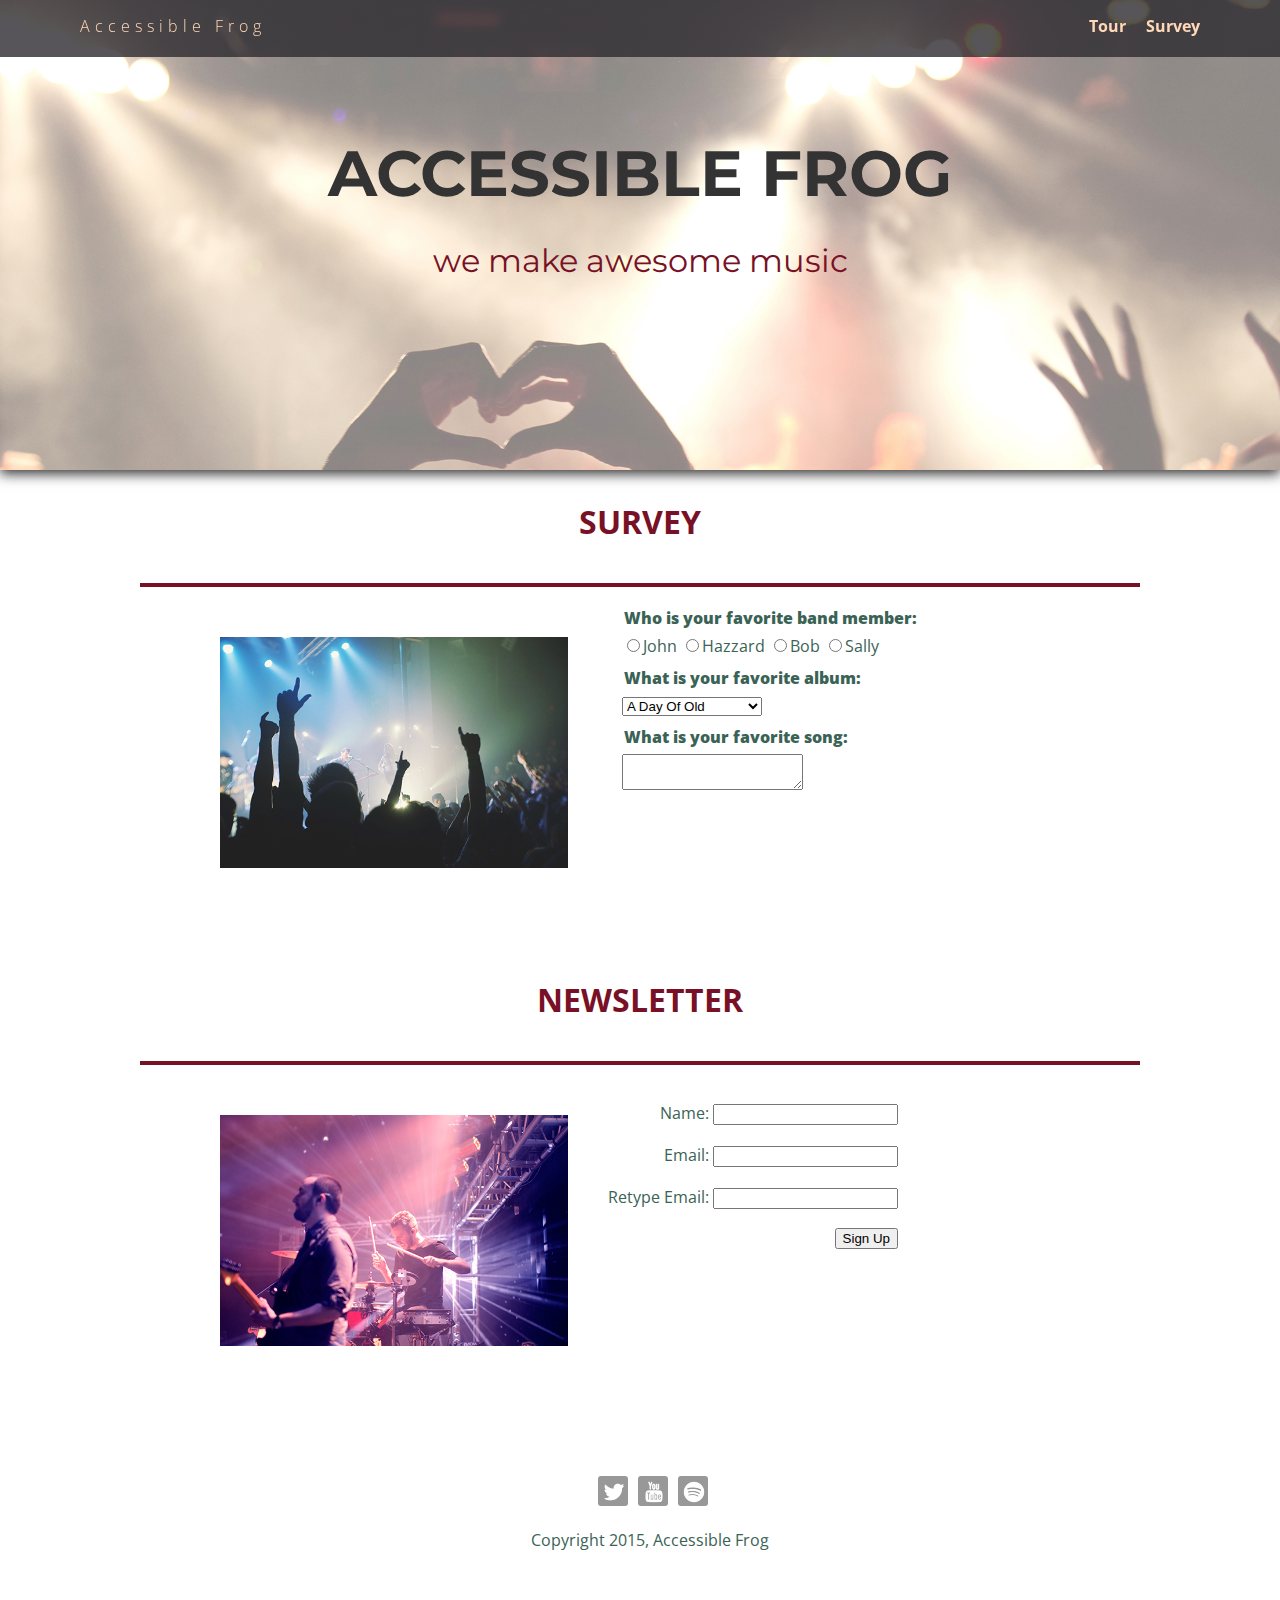
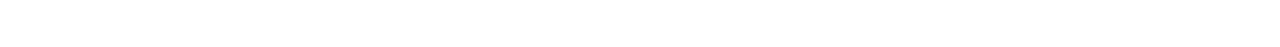
==== survey.html @ 7dbf2b38 "styled focus states" ====
<!doctype html>
<html lang="en">
  <head>
	<meta charset="utf-8">
	<link href="css/styles.css" rel="stylesheet" type="text/css" />
	<link href="css/survey.css" rel="stylesheet" type="text/css" />
	<meta name="viewport" content="width=device-width, initial-scale=1, maximum-scale=1, user-scalable=0"/>
	<link href='https://fonts.googleapis.com/css?family=Open+Sans:400,300,600' rel='stylesheet' type='text/css'>
	<link href="https://fonts.googleapis.com/css?family=Montserrat" rel="stylesheet">

	<title>Accessible Frog</title>
  </head>

  <body>
	<div class="main-nav">
	  <ul class="nav">
		<li class="name"><a href="index.html">Accessible Frog</a></li>
		<li><a href="tour.html">Tour</a></li>
		<li><a href="#">Survey</a></li>
	  </ul>
	</div>

	<header>
		<h1 class="band-name">Accessible Frog</h1>
		<p class="slogan">we make awesome music</p>
	</header>

	<main>
	  <h1>Survey</h1>
	  <div class="card">
		<div class="flex">
		  <img class="photo" src= "img/concert01.jpg" alt="crowd at a concert">
		  <div class="container">
			<form class="survey">
			<fieldset class="favorite-member">
				<legend>Who is your favorite band member:</legend>
					<input type="radio" id="john" name="res" value="John"><label for="john">John</label>
					<input type="radio" id="hazzard" name="res" value="Hazzard"><label for="hazzard">Hazzard</label>
				<input type="radio" id="bob" name="res" value="Bob"><label for="bob">Bob</label>
					<input type="radio" id="sally" name="res" value="Sally"><label for="sally">Sally</label>
			</fieldset>
			<fieldset class="favorite-album">
				<legend><label for="favorite-album">What is your favorite album:</label></legend>
				  <select id="favorite-album" name="select">
					<option value="1">A Day Of Old</option>
					<option value="2">Diamond Fireworks</option>
					<option value="3">Enjoy Your Desire</option><option value="4">Finding My Shadow</option>
					<option value="5">Heroic Forever</option>
					<option value="6">Midnight Fires</option>
					<option value="7">Music Of My Life</option>
					<option value="8">Party For An Angel</option>
					<option value="9">Song For Yesterday</option>
					<option value="10">Street Of The Rider</option>
					<option value="11">This Is For You</option>
				  </select>
			</fieldset>

			<fieldset class="favorite-song">
				<legend><label for="favorite-song">What is your favorite song:</label></legend>
				<textarea id="favorite-song"></textarea>
			</fieldset>
			</form>
		  </div>
		</div>
	  </div>
	  <h1>Newsletter</h1>
		<div class="card">
			<div class="flex">
				  <img class="photo" src= "img/the_band.jpg" alt="photo of the drummer">
			<div class="container">
				<form class="newsletter">
					<p><label for="user-name">Name: </label><input type="text" id="user-name" name="textfield"></p>
					<p><label for="email">Email: </label><input type ="email" id="email" name="textfield"></p>
					<p><label for="retype-email">Retype Email: </label><input type ="email" id="retype-email" name="textfield"></p>
					<button type="submit" name="submit" value="sign-up">Sign Up</button>
				</form>
			</div>
		</div>
	  </div>
	</main>

	<footer>
	  <ul>
		<li><a href="#" class="social twitter"><img src= "img/twitter-32.png" alt="twitter icon"></a></li>
		<li><a href="#" class="social youtube"><img src= "img/youtube-32.png" alt="youtube icon"></a></li>
		<li><a href="#" class="social spotify"><img src= "img/spotify-32.png" alt="spotify icon"></a></li>
	  </ul>
	  <p class="copyright">Copyright 2015, Accessible Frog</p>
	</footer>
  </body>
</html>
---- css/styles.css ----
/* Global Layout Set-up */
* {
  box-sizing: border-box;
}

*:focus {
	outline: none;
}

body {
  margin: 0;
  padding: 0;
  text-align: center;
  font-family: 'Open Sans', sans-serif;
  color: #3A6355;
  background: #ffffff;
}

/* Link Styles */

a {
	text-decoration: none;
	color: #ffd8b7;
}

a:hover {
  color: #ffffff;
}

a:focus {

}

/* ----- Section Styles ----- */

h1 {
  font-size: 2em;
  text-transform: uppercase;
  color: #781125;
  margin-top: 10px;
}

/* Navigation Menu */

.main-nav {
  width: 100%;
  background: rgba(45, 43, 48, 0.8);
  min-height: 30px;
  padding: 10px;
  position: fixed;
  text-align: center;
}

.nav {
  display: flex;
  justify-content: space-around;
  font-weight: 700;
  list-style-type: none;
  margin: 0 auto;
  padding: 0;
}

.nav .name {
  display: block;
  margin-right: auto;
  color: white;
  letter-spacing: 5px;
}

.nav li {
  padding: 5px 10px 10px 10px;
}

.nav a {
  transition: all .5s;
}

.nav a:hover {
  color: white
}

.nav a:focus {
	color: white;
	border: 2px solid navy;
}

/* Header */

header {
	font-family: 'Montserrat', sans-serif;
	text-align: center;
	background: url('../img/concert02_no_text.jpg') no-repeat top center ;
	background-size: cover;
	overflow: hidden;
	padding-top: 60px;
	height: 350px;
	box-shadow: 0 4px 12px  #333333;
}

h1.band-name {
	color: #333333;
	text-transform: uppercase;
	font-size: 4em;
	margin-top: 74px;
}

.slogan {
	color: #781125;
	font-size: 2em;
	font-weight:400;
	margin-top: -14px;
}


.tag {
  color: black;
  padding: 10px;
  letter-spacing: 5px;
}

.name{
  font-weight: 300;
}

header .name{
  font-size: 3em;
}

.tagline {
  font-weight: 600;
  padding: 20px;
  text-transform: uppercase;
  color: #781125
}

.card {
  margin: 30px;
  padding: 20px 40px 40px;
  text-align: left;
  border-top: 4px solid #781125;
  clear: both;
}
/* REMOVED HOVER COLOR CHANGE SINCE IT'S VISUALLY CONFUSING
.card:hover {
  border-color: #96731A;
}
*/

.photo {
  display: block;
  width: 200px;
  height: 0%;
  margin: 0 auto;
}

.information {
  width: 100%;
  text-align: center;
}

/* ----- Footer Styles ----- */

footer {
  width: 100%;
  min-height: 30px;
  padding: 20px 0 40px 20px;
}

footer .copyright {
  top: -8px;
  font-size: .75em;
}

footer ul {
  list-style-type: none;
  margin: 0;
  padding: 0;
}

footer ul li {
  display: inline-block;
}

a.social {
	display: inline-block;
	margin-left: 5px;
	width: 30px;
	height: 30px;
	background-size: 30px 30px;
	opacity: .4;
	transition: all .5s;
	background: black;
	border-radius: 3px;
}

a.twitter {
  background-image: url(../img/twitter-32.png);
}

a.youtube {
  background-image: url(../img/youtube-32.png);
}

a.spotify {
  background-image: url(../img/spotify-32.png);
}

a.social:hover,
a.social:focus {
	opacity: 1;
	transform: scale(1.1);
}
.clearfix {
  clear: both;
}

/* Styles for larger screens */
@media screen and (min-width: 840px) {

  .flex {
	display: -ms-flexbox;      /* TWEENER - IE 10 */
	display: flex;
	max-width: 1200px;
	-ms-flex-pack: distribute;
  }

  header {
	min-height: 470px;
  }

  .nav {
	max-width: 1200px;
	padding: 0 30px;
  }


  main {
	padding-top: 20px;
  }

  main p {
	line-height: 1.6em;
  }

  .card{
	margin: 40px auto;
	padding: 20px 40px 40px;
	width: 80%;
	max-width: 1000px;
  }

  .photo{
	width: 30%;
	margin: 20px 30px;
  }

  .information{
	text-align: left;
  }

  footer {
	font-size: 1.3em;
	max-width: 1200px;
	margin: 40px auto;
  }
}
---- css/survey.css ----
/* Survey page styles */

.photo {
  width: 60%;
  padding: 10px;
}

form {
  margin: 0 auto;
  text-align: left;
  display: inline-block;
}

legend {
	font-weight: 800;
}

fieldset {
	border: 0;
}

input:focus,
select:focus,
textarea:focus,
button:focus {
	outline: 2px solid navy;
}

.container {
  text-align: center;
}

.newsletter {
  text-align: right;

}

/* Styles for larger screens */
@media screen and (min-width: 840px) {
  .photo{
	width: 40%;
  }
}
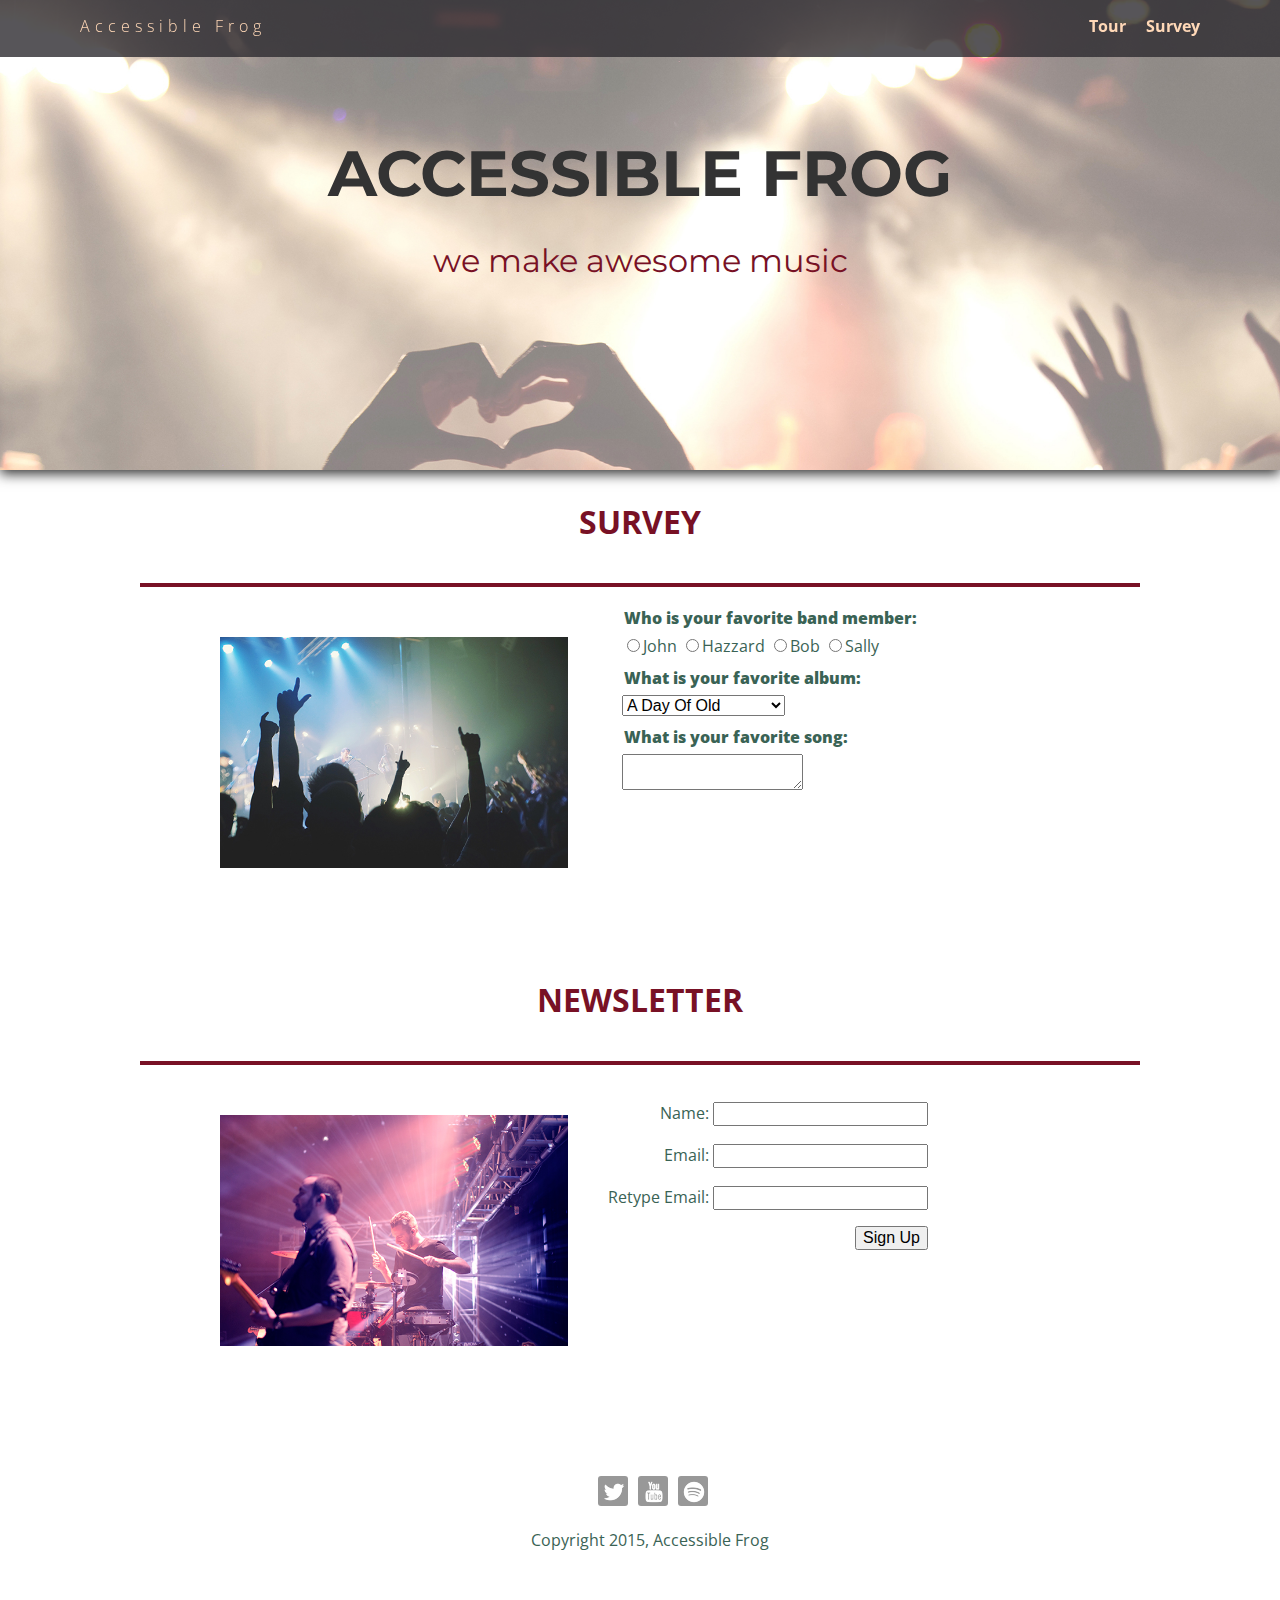
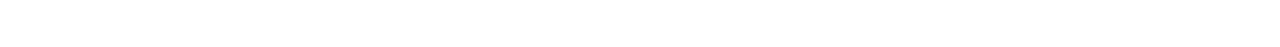
==== commit eaa66b5a: "added aria roles" ====
--- a/survey.html
+++ b/survey.html
@@ -12,15 +12,15 @@
   </head>
 
   <body>
-	<div class="main-nav">
+	<nav class="main-nav">
 	  <ul class="nav">
 		<li class="name"><a href="index.html">Accessible Frog</a></li>
 		<li><a href="tour.html">Tour</a></li>
 		<li><a href="#">Survey</a></li>
 	  </ul>
-	</div>
+	</nav>
 
-	<header>
+	<header role="banner">
 		<h1 class="band-name">Accessible Frog</h1>
 		<p class="slogan">we make awesome music</p>
 	</header>
--- a/css/styles.css
+++ b/css/styles.css
@@ -1,6 +1,7 @@
 /* Global Layout Set-up */
 * {
-  box-sizing: border-box;
+	box-sizing: border-box;
+	font-size: 1em;
 }
 
 *:focus {
@@ -8,8 +9,8 @@
 }
 
 body {
-  margin: 0;
-  padding: 0;
+	margin: 0;
+	padding: 0;
   text-align: center;
   font-family: 'Open Sans', sans-serif;
   color: #3A6355;
@@ -110,7 +111,6 @@
 	font-weight:400;
 	margin-top: -14px;
 }
-
 
 .tag {
   color: black;
@@ -254,7 +254,7 @@
 	margin: 20px 30px;
   }
 
-  .information{
+  .information {
 	text-align: left;
   }
 
--- a/css/survey.css
+++ b/css/survey.css
@@ -26,6 +26,12 @@
 	outline: 2px solid navy;
 }
 
+button {
+/*	width: 80px;*/
+	min-height: 24px;
+	font-size: 1em;
+}
+
 .container {
   text-align: center;
 }
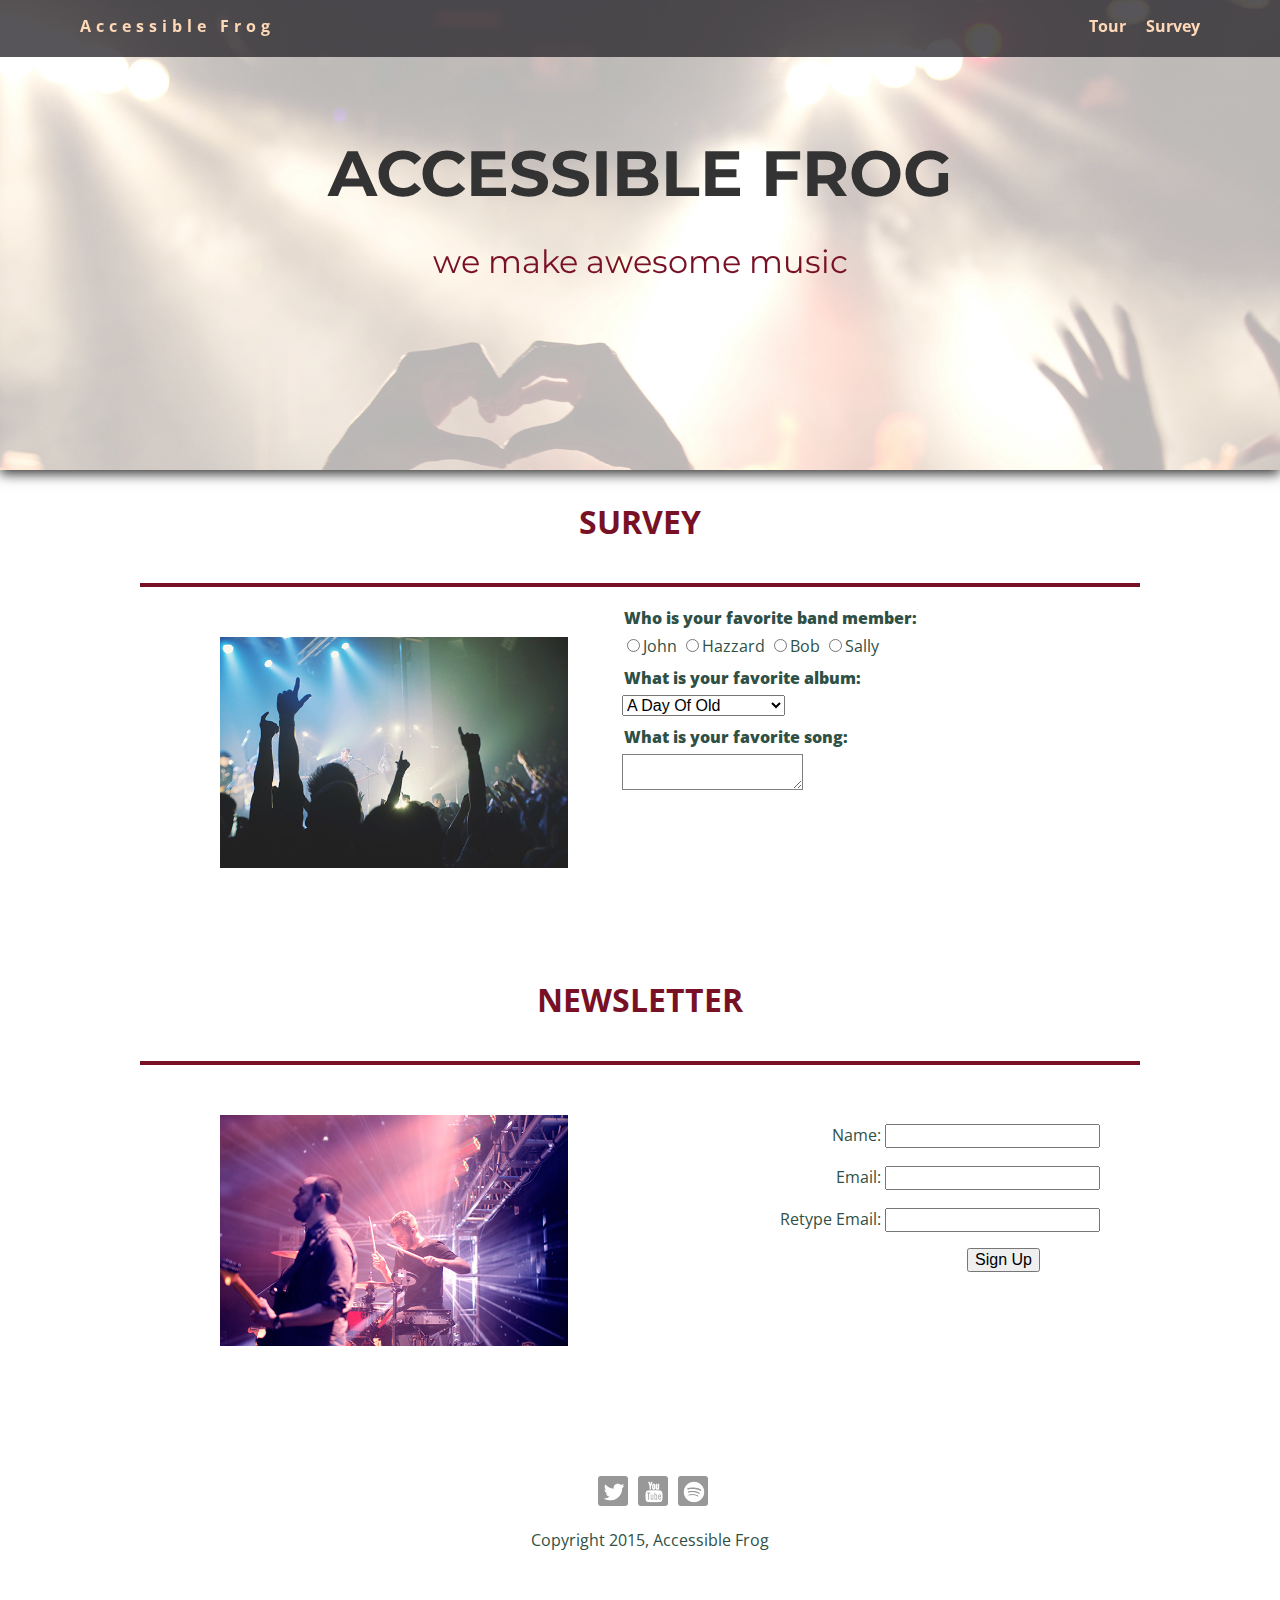
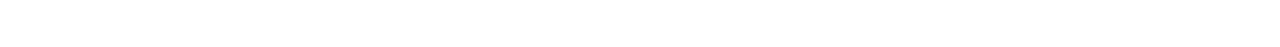
==== commit d99ae17a: "added aria landmarks and labels, validated html and css" ====
--- a/survey.html
+++ b/survey.html
@@ -12,11 +12,11 @@
   </head>
 
   <body>
-	<nav class="main-nav">
+	<nav class="main-nav" role="navigation">
 	  <ul class="nav">
 		<li class="name"><a href="index.html">Accessible Frog</a></li>
 		<li><a href="tour.html">Tour</a></li>
-		<li><a href="#">Survey</a></li>
+		<li><a href="survey.html">Survey</a></li>
 	  </ul>
 	</nav>
 
@@ -25,26 +25,27 @@
 		<p class="slogan">we make awesome music</p>
 	</header>
 
-	<main>
+	<main role="main">
 	  <h1>Survey</h1>
 	  <div class="card">
 		<div class="flex">
 		  <img class="photo" src= "img/concert01.jpg" alt="crowd at a concert">
 		  <div class="container">
-			<form class="survey">
+			<form class="survey" role=form>
 			<fieldset class="favorite-member">
-				<legend>Who is your favorite band member:</legend>
-					<input type="radio" id="john" name="res" value="John"><label for="john">John</label>
-					<input type="radio" id="hazzard" name="res" value="Hazzard"><label for="hazzard">Hazzard</label>
-				<input type="radio" id="bob" name="res" value="Bob"><label for="bob">Bob</label>
-					<input type="radio" id="sally" name="res" value="Sally"><label for="sally">Sally</label>
+				<legend id="favorite-member">Who is your favorite band member:</legend>
+					<input type="radio" id="john" name="res" value="John"><label for="john" aria-labelledby="favorite-member">John</label>
+					<input type="radio" id="hazzard" name="res" value="Hazzard"><label for="hazzard" aria-labelledby="favorite-member">Hazzard</label>
+				<input type="radio" id="bob" name="res" value="Bob"><label for="bob" aria-labelledby="favorite-member">Bob</label>
+					<input type="radio" id="sally" name="res" value="Sally"><label for="sally" aria-labelledby="favorite-member">Sally</label>
 			</fieldset>
 			<fieldset class="favorite-album">
 				<legend><label for="favorite-album">What is your favorite album:</label></legend>
 				  <select id="favorite-album" name="select">
 					<option value="1">A Day Of Old</option>
 					<option value="2">Diamond Fireworks</option>
-					<option value="3">Enjoy Your Desire</option><option value="4">Finding My Shadow</option>
+					<option value="3">Enjoy Your Desire</option>
+					<option value="4">Finding My Shadow</option>
 					<option value="5">Heroic Forever</option>
 					<option value="6">Midnight Fires</option>
 					<option value="7">Music Of My Life</option>
@@ -68,11 +69,14 @@
 			<div class="flex">
 				  <img class="photo" src= "img/the_band.jpg" alt="photo of the drummer">
 			<div class="container">
-				<form class="newsletter">
+				<form class="newsletter" aria-describedby="newsletter-hint" role="form">
+					<span id="newsletter-hint" class="hint">Enter your contact information to sign up for our newsletter.</span>
 					<p><label for="user-name">Name: </label><input type="text" id="user-name" name="textfield"></p>
 					<p><label for="email">Email: </label><input type ="email" id="email" name="textfield"></p>
-					<p><label for="retype-email">Retype Email: </label><input type ="email" id="retype-email" name="textfield"></p>
-					<button type="submit" name="submit" value="sign-up">Sign Up</button>
+					<p><label for="retype-email">Retype Email: </label><input type ="email" id="retype-email" name="textfield" aria-describedby="email-confirm-hint"></p>
+					<span id="email-confirm-hint" class="hint">Please retype your email address to confirm.</span>
+					<button type="submit" name="submit" value="sign-up" aria-describedby="submit-button-hint">Sign Up</button>
+					<span id="submit-button-hint" class="hint">Sign up for our newsletter. You can unsubscribe at any time.</span>
 				</form>
 			</div>
 		</div>
@@ -81,11 +85,11 @@
 
 	<footer>
 	  <ul>
-		<li><a href="#" class="social twitter"><img src= "img/twitter-32.png" alt="twitter icon"></a></li>
-		<li><a href="#" class="social youtube"><img src= "img/youtube-32.png" alt="youtube icon"></a></li>
-		<li><a href="#" class="social spotify"><img src= "img/spotify-32.png" alt="spotify icon"></a></li>
+		<li><a href="#" class="social twitter"><img src= "img/twitter-32.png" alt="twitter icon" title="twitter"></a></li>
+		<li><a href="#" class="social youtube"><img src= "img/youtube-32.png" alt="youtube icon" title="youtube"></a></li>
+		<li><a href="#" class="social spotify"><img src= "img/spotify-32.png" alt="spotify icon" title="spotify"></a></li>
 	  </ul>
-	  <p class="copyright">Copyright 2015, Accessible Frog</p>
+	  <p class="copyright" role="contentinfo">Copyright 2015, Accessible Frog</p>
 	</footer>
   </body>
 </html>
--- a/css/styles.css
+++ b/css/styles.css
@@ -11,10 +11,10 @@
 body {
 	margin: 0;
 	padding: 0;
-  text-align: center;
-  font-family: 'Open Sans', sans-serif;
-  color: #3A6355;
-  background: #ffffff;
+	text-align: center;
+	font-family: 'Open Sans', sans-serif;
+	color: #2f5045;
+	background: #ffffff;
 }
 
 /* Link Styles */
@@ -26,6 +26,15 @@
 
 a:hover {
   color: #ffffff;
+}
+
+a.buy {
+	color: orangered;
+	font-weight: 600;
+}
+
+a.buy:hover {
+	color: blue;
 }
 
 a:focus {
@@ -90,47 +99,54 @@
 header {
 	font-family: 'Montserrat', sans-serif;
 	text-align: center;
-	background: url('../img/concert02_no_text.jpg') no-repeat top center ;
-	background-size: cover;
 	overflow: hidden;
 	padding-top: 60px;
-	height: 350px;
+	min-height: 350px;
 	box-shadow: 0 4px 12px  #333333;
+	display: block;
+	position: relative;
+}
+
+/* Added pseudo-element in order to reduce the opacity of the background image for better contrast. */
+header:after {
+	content: "";
+	background: url('../img/concert02_no_text.jpg') no-repeat top center;
+	background-size: cover;
+	opacity: .6;
+	position: absolute;
+	padding-top: 60px;
+	overflow: hidden;
+	top: 0;
+	left: 0;
+	bottom: 0;
+	right: 0;
+	z-index: -1;
 }
 
 h1.band-name {
 	color: #333333;
+	text-align: center;
 	text-transform: uppercase;
-	font-size: 4em;
+	font-size: 2em;
+	margin: auto;
 	margin-top: 74px;
+	max-width: 90%;
+	padding: 0;
 }
 
 .slogan {
 	color: #781125;
-	font-size: 2em;
-	font-weight:400;
-	margin-top: -14px;
+	font-size: 1.25em;
+	font-weight: 400;
+	margin: auto;
+	margin-top: 30px;
+	max-width: 70%;
 }
 
 .tag {
   color: black;
   padding: 10px;
   letter-spacing: 5px;
-}
-
-.name{
-  font-weight: 300;
-}
-
-header .name{
-  font-size: 3em;
-}
-
-.tagline {
-  font-weight: 600;
-  padding: 20px;
-  text-transform: uppercase;
-  color: #781125
 }
 
 .card {
@@ -214,7 +230,25 @@
   clear: both;
 }
 
+/* ACCESSIBILITY FEATURES */
+/* Hide Hints */
+.hint {
+	visibility: hidden;
+}
+
+/* ----- MEDIA QUERIES ----- */
 /* Styles for larger screens */
+
+@media screen and (min-width: 350px) {
+	h1.band-name {
+		font-size: 3em;
+	}
+
+	.slogan {
+		font-size: 1.5em;
+	}
+
+}
 @media screen and (min-width: 840px) {
 
   .flex {
@@ -228,6 +262,15 @@
 	min-height: 470px;
   }
 
+	h1.band-name {
+		font-size: 4em;
+		max-width: 90%;
+	}
+
+	.slogan {
+		font-size: 2em;
+	}
+
   .nav {
 	max-width: 1200px;
 	padding: 0 30px;
@@ -249,7 +292,7 @@
 	max-width: 1000px;
   }
 
-  .photo{
+  .photo {
 	width: 30%;
 	margin: 20px 30px;
   }
--- a/css/survey.css
+++ b/css/survey.css
@@ -19,9 +19,19 @@
 	border: 0;
 }
 
+textarea,
+textfield {
+	border: 1px solid grey;
+}
+
+textfield {
+	height: 1.1em;
+}
+
 input:focus,
 select:focus,
 textarea:focus,
+textfield:focus,
 button:focus {
 	outline: 2px solid navy;
 }
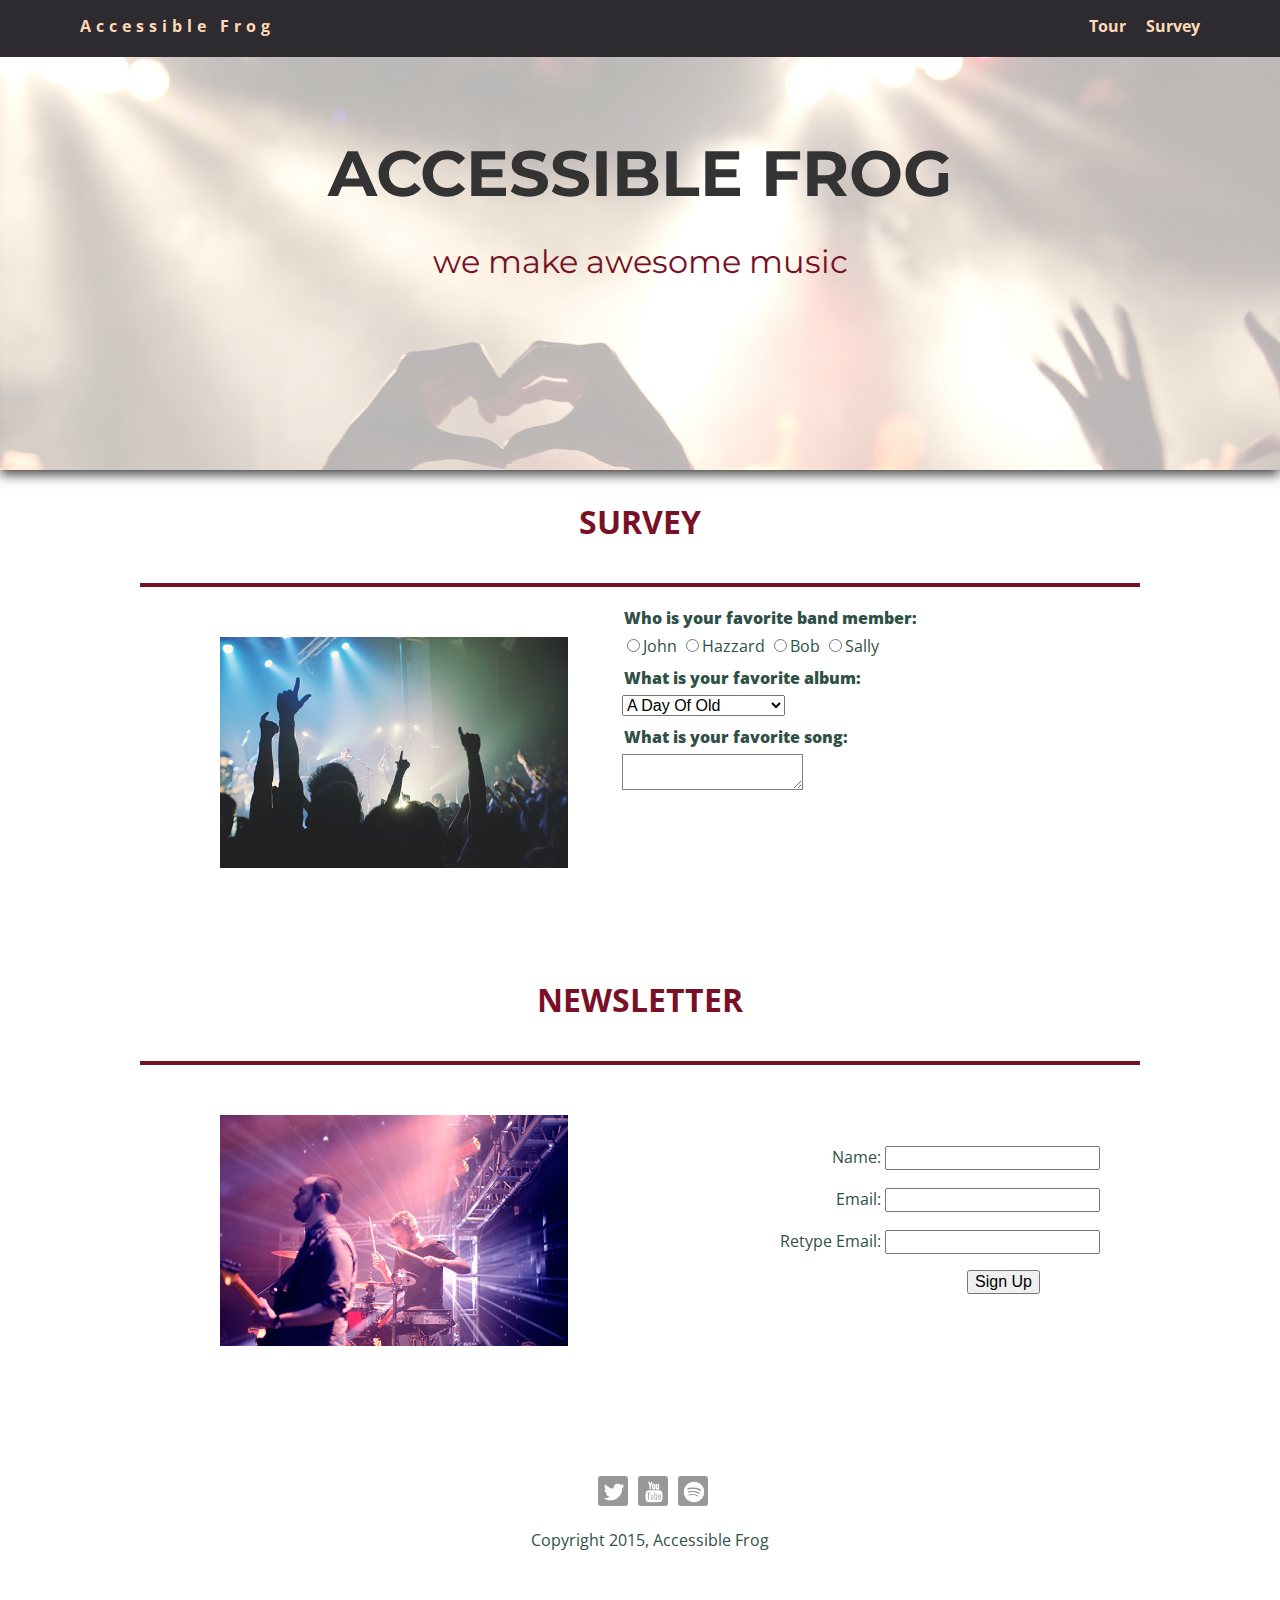
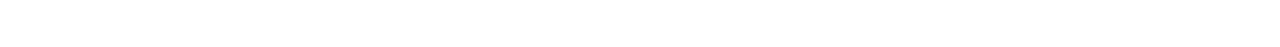
==== commit 1600383b: "added legend to contact info portion of form" ====
--- a/survey.html
+++ b/survey.html
@@ -71,6 +71,7 @@
 			<div class="container">
 				<form class="newsletter" aria-describedby="newsletter-hint" role="form">
 					<span id="newsletter-hint" class="hint">Enter your contact information to sign up for our newsletter.</span>
+					<legend id="contact-info">Your Contact Info</legend>
 					<p><label for="user-name">Name: </label><input type="text" id="user-name" name="textfield"></p>
 					<p><label for="email">Email: </label><input type ="email" id="email" name="textfield"></p>
 					<p><label for="retype-email">Retype Email: </label><input type ="email" id="retype-email" name="textfield" aria-describedby="email-confirm-hint"></p>
--- a/css/styles.css
+++ b/css/styles.css
@@ -37,8 +37,9 @@
 	color: blue;
 }
 
-a:focus {
-
+a.buy:focus {
+	color: blue;
+	border: 1px solid lightblue;
 }
 
 /* ----- Section Styles ----- */
@@ -54,11 +55,12 @@
 
 .main-nav {
   width: 100%;
-  background: rgba(45, 43, 48, 0.8);
+  background: rgba(45, 43, 48, 1);
   min-height: 30px;
   padding: 10px;
   position: fixed;
   text-align: center;
+	z-index: 2;
 }
 
 .nav {
@@ -91,7 +93,7 @@
 
 .nav a:focus {
 	color: white;
-	border: 2px solid navy;
+	border: 2px solid lightblue;
 }
 
 /* Header */
--- a/css/survey.css
+++ b/css/survey.css
@@ -48,7 +48,10 @@
 
 .newsletter {
   text-align: right;
+}
 
+legend#contact-info {
+	visibility: hidden;
 }
 
 /* Styles for larger screens */
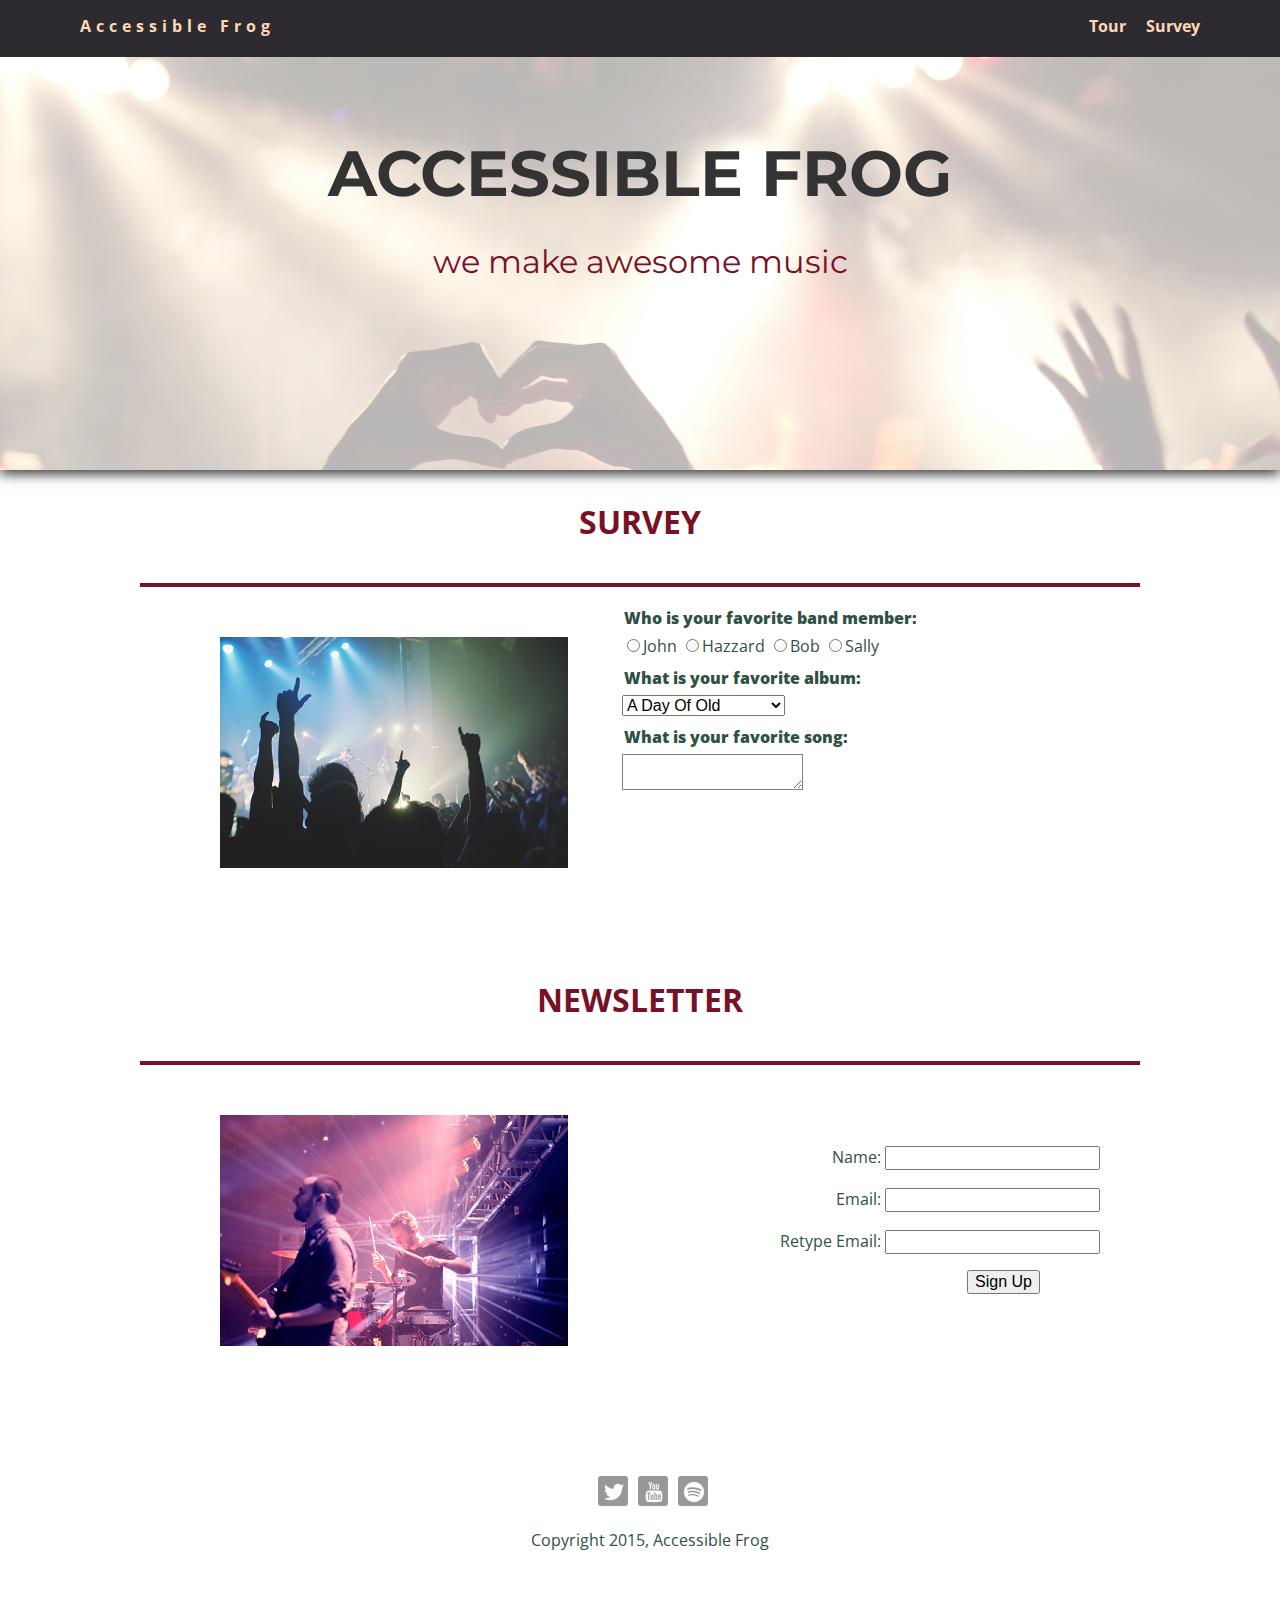
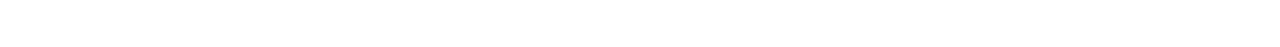
==== commit 4ae42751: "redid work that was erased -- grr" ====
--- a/survey.html
+++ b/survey.html
@@ -84,11 +84,11 @@
 	  </div>
 	</main>
 
-	<footer>
+	<footer class="clearfix">
 	  <ul>
-		<li><a href="#" class="social twitter"><img src= "img/twitter-32.png" alt="twitter icon" title="twitter"></a></li>
-		<li><a href="#" class="social youtube"><img src= "img/youtube-32.png" alt="youtube icon" title="youtube"></a></li>
-		<li><a href="#" class="social spotify"><img src= "img/spotify-32.png" alt="spotify icon" title="spotify"></a></li>
+		<li><a href="http://www.twitter.com/accessiblefrog" class="social twitter" title="Twitter"><img src="img/twitter-32.png" alt="twitter icon"></a></li>
+		<li><a href="http://www.youtube.com/accessiblefrogband" class="social youtube"><img src= "img/youtube-32.png" alt="youtube icon" title="youtube"></a></li>
+		<li><a href="http://www.spotify.com/accessiblefrog" class="social spotify"><img src= "img/spotify-32.png" alt="spotify icon" title="spotify"></a></li>
 	  </ul>
 	  <p class="copyright" role="contentinfo">Copyright 2015, Accessible Frog</p>
 	</footer>
--- a/css/styles.css
+++ b/css/styles.css
@@ -29,16 +29,17 @@
 }
 
 a.buy {
-	color: orangered;
-	font-weight: 600;
+	color: #771899;
+	border-bottom: 1px dotted grey;
+	font-weight: 800;
 }
 
 a.buy:hover {
-	color: blue;
+	color: #006000;
 }
 
 a.buy:focus {
-	color: blue;
+	color: #006000;
 	border: 1px solid lightblue;
 }
 
@@ -158,6 +159,7 @@
   border-top: 4px solid #781125;
   clear: both;
 }
+
 /* REMOVED HOVER COLOR CHANGE SINCE IT'S VISUALLY CONFUSING
 .card:hover {
   border-color: #96731A;
@@ -175,6 +177,7 @@
   width: 100%;
   text-align: center;
 }
+
 
 /* ----- Footer Styles ----- */
 
@@ -209,18 +212,7 @@
 	transition: all .5s;
 	background: black;
 	border-radius: 3px;
-}
-
-a.twitter {
-  background-image: url(../img/twitter-32.png);
-}
-
-a.youtube {
-  background-image: url(../img/youtube-32.png);
-}
-
-a.spotify {
-  background-image: url(../img/spotify-32.png);
+	margin-bottom: 0;
 }
 
 a.social:hover,
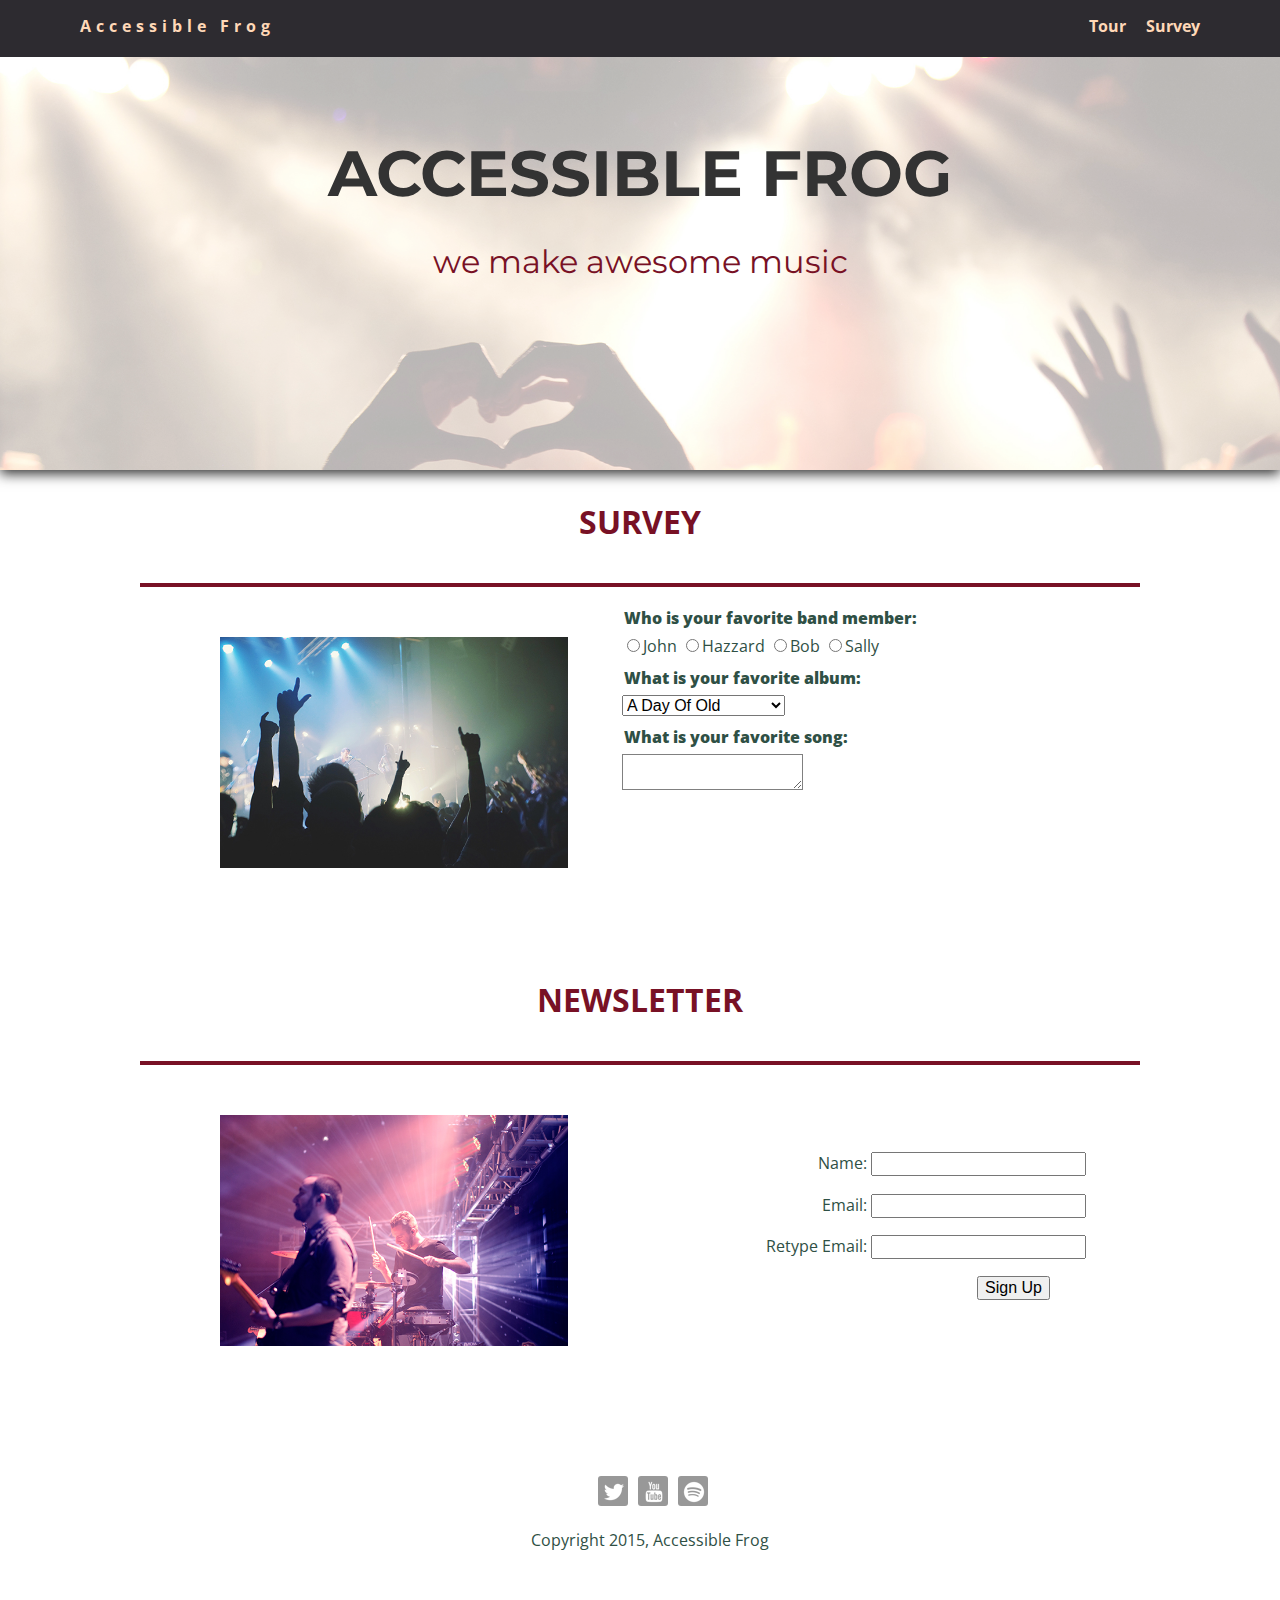
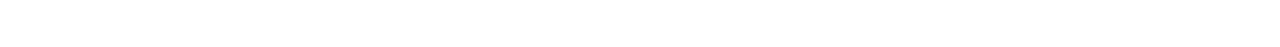
==== commit 2ad26ec9: "corrected all errors found in treehouse rubric and validators" ====
--- a/survey.html
+++ b/survey.html
@@ -70,14 +70,15 @@
 				  <img class="photo" src= "img/the_band.jpg" alt="photo of the drummer">
 			<div class="container">
 				<form class="newsletter" aria-describedby="newsletter-hint" role="form">
-					<span id="newsletter-hint" class="hint">Enter your contact information to sign up for our newsletter.</span>
-					<legend id="contact-info">Your Contact Info</legend>
-					<p><label for="user-name">Name: </label><input type="text" id="user-name" name="textfield"></p>
-					<p><label for="email">Email: </label><input type ="email" id="email" name="textfield"></p>
-					<p><label for="retype-email">Retype Email: </label><input type ="email" id="retype-email" name="textfield" aria-describedby="email-confirm-hint"></p>
-					<span id="email-confirm-hint" class="hint">Please retype your email address to confirm.</span>
-					<button type="submit" name="submit" value="sign-up" aria-describedby="submit-button-hint">Sign Up</button>
-					<span id="submit-button-hint" class="hint">Sign up for our newsletter. You can unsubscribe at any time.</span>
+					<fieldset class="newsletter-contact"><legend id="contact-info">Your Contact Info</legend>
+						<span id="newsletter-hint" class="hint">Enter your contact information to sign up for our newsletter.</span>
+						<p><label for="user-name">Name: </label><input type="text" id="user-name" name="textfield"></p>
+						<p><label for="email">Email: </label><input type ="email" id="email" name="textfield"></p>
+						<p><label for="retype-email">Retype Email: </label><input type ="email" id="retype-email" name="textfield" aria-describedby="email-confirm-hint"></p>
+						<span id="email-confirm-hint" class="hint">Please retype your email address to confirm.</span>
+						<button type="submit" name="submit" value="sign-up" aria-describedby="submit-button-hint">Sign Up</button>
+						<span id="submit-button-hint" class="hint">Sign up for our newsletter. You can unsubscribe at any time.</span>
+					</fieldset>
 				</form>
 			</div>
 		</div>
--- a/css/styles.css
+++ b/css/styles.css
@@ -36,6 +36,8 @@
 
 a.buy:hover {
 	color: #006000;
+	transition: all .6s;
+	font-size: 1.025em;
 }
 
 a.buy:focus {
@@ -89,7 +91,8 @@
 }
 
 .nav a:hover {
-  color: white
+	color: white;
+	font-size: 1.1em;
 }
 
 .nav a:focus {
